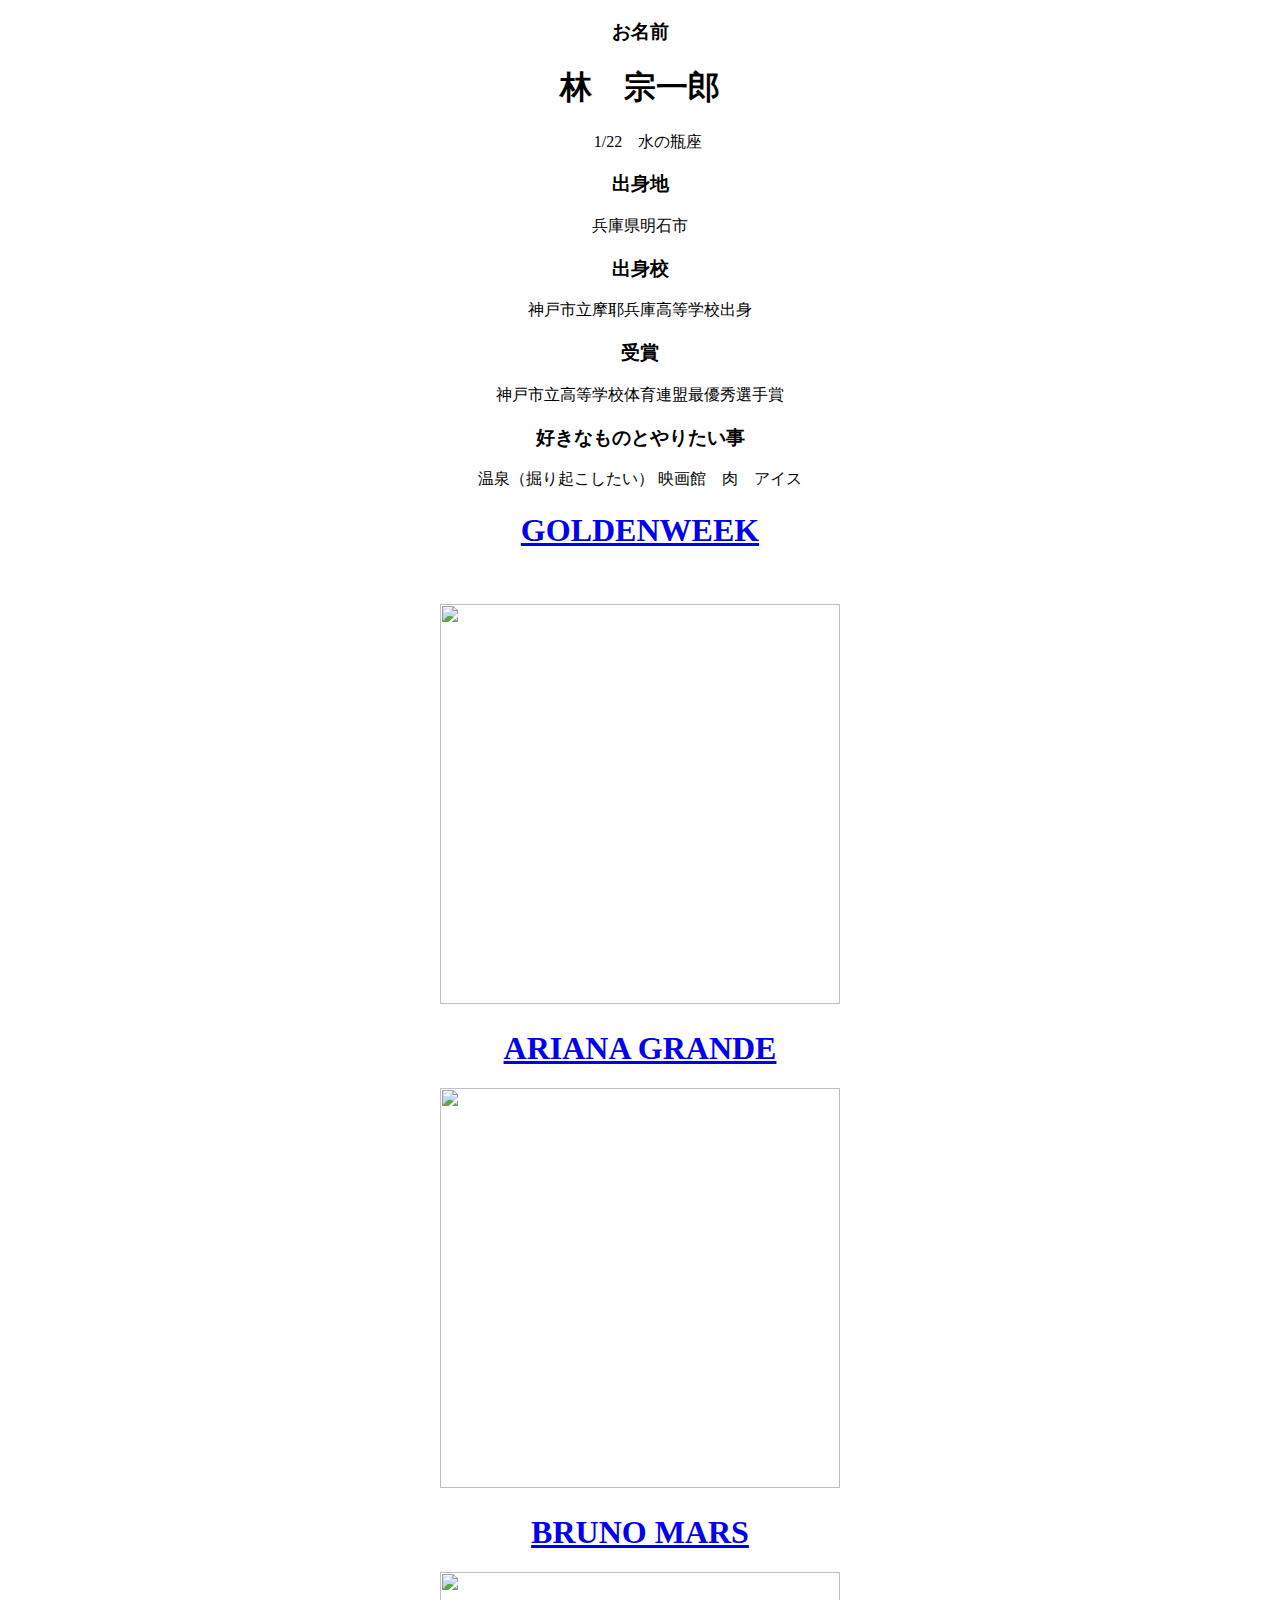
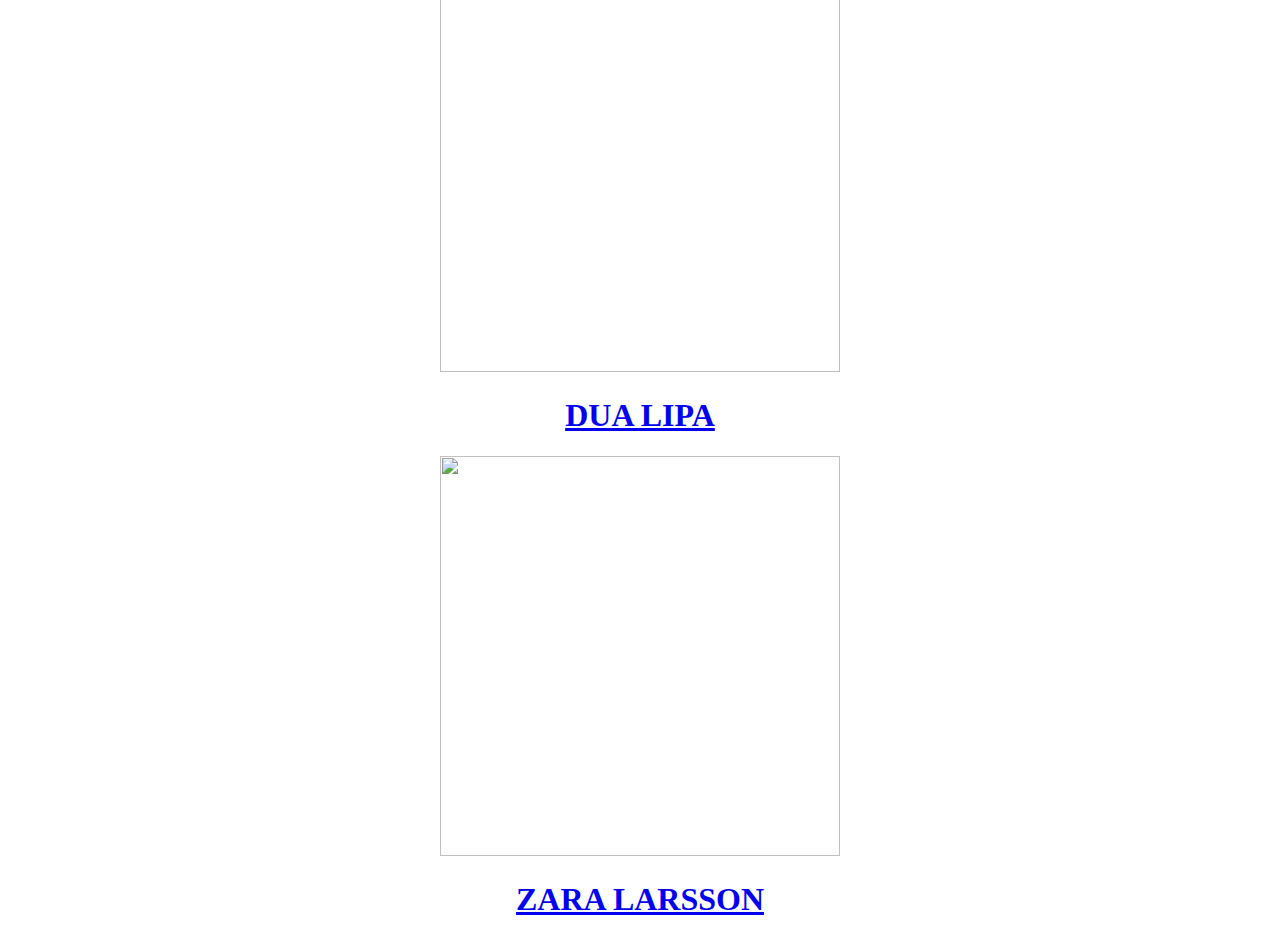
==== cv/index.html @ 2440c5f6 "fix" ====
<!DOCTYPE html>
<html>

<head>
  <meta charset="utf-8" />
  <title>aboutmeeeee cv</title>
  <center>
</head>

<body class='markdown-preview' data-use-github-style>
  <h3 id="-">お名前</h3>
  <h1 id="-">林　宗一郎</h1>
  <p>　1/22　水の瓶座</p>
  <h3 id="-">出身地</h3>
  <p>兵庫県明石市</p>
  <h3 id="-">出身校</h3>
  <p>神戸市立摩耶兵庫高等学校出身</p>
  <h3 id="-">受賞</h3>
  <p>神戸市立高等学校体育連盟最優秀選手賞</p>
  <h3 id="-">好きなものとやりたい事</h3>

  <p>温泉（掘り起こしたい） 映画館　肉　アイス</p>
  <section>
    <h1> <li><a href="golden.html">GOLDENWEEK
</a></h1>
 <p><img src="images.jpg" alt=""></p>
</section>
<section>
  <p><img src="AOE3BaoH_400x400.jpg" alt="" width="400" height="400"></p>
  <h1><li><a href="https://www.youtube.com/embed/ffxKSjUwKdU">ARIANA GRANDE
</a></li></h1>
</section>
<section>
  <p><img src="337578.jpg" alt="" width="400" height="400"></p>
  <h1><li><a href="https://www.youtube.com/embed/LsoLEjrDogU">BRUNO MARS
</a></li></h1>
</section>
<section>
  <p><img src="IMG_0691.gif" alt="" width="400" height="400"></p>
    <h1><li><a href="https://www.youtube.com/embed/k2qgadSvNyU">DUA LIPA
  </a></li></h1>
  </section>
  <section>
    <p><img src="artworks-000108843216-vt1dm6-t500x500.jpg" alt="" width="400" height="400"></p>
      <h1><li><a href="https://www.youtube.com/embed/aatr_2MstrI">ZARA LARSSON
    </a></li></h1>
  </section>








</body>

</html>
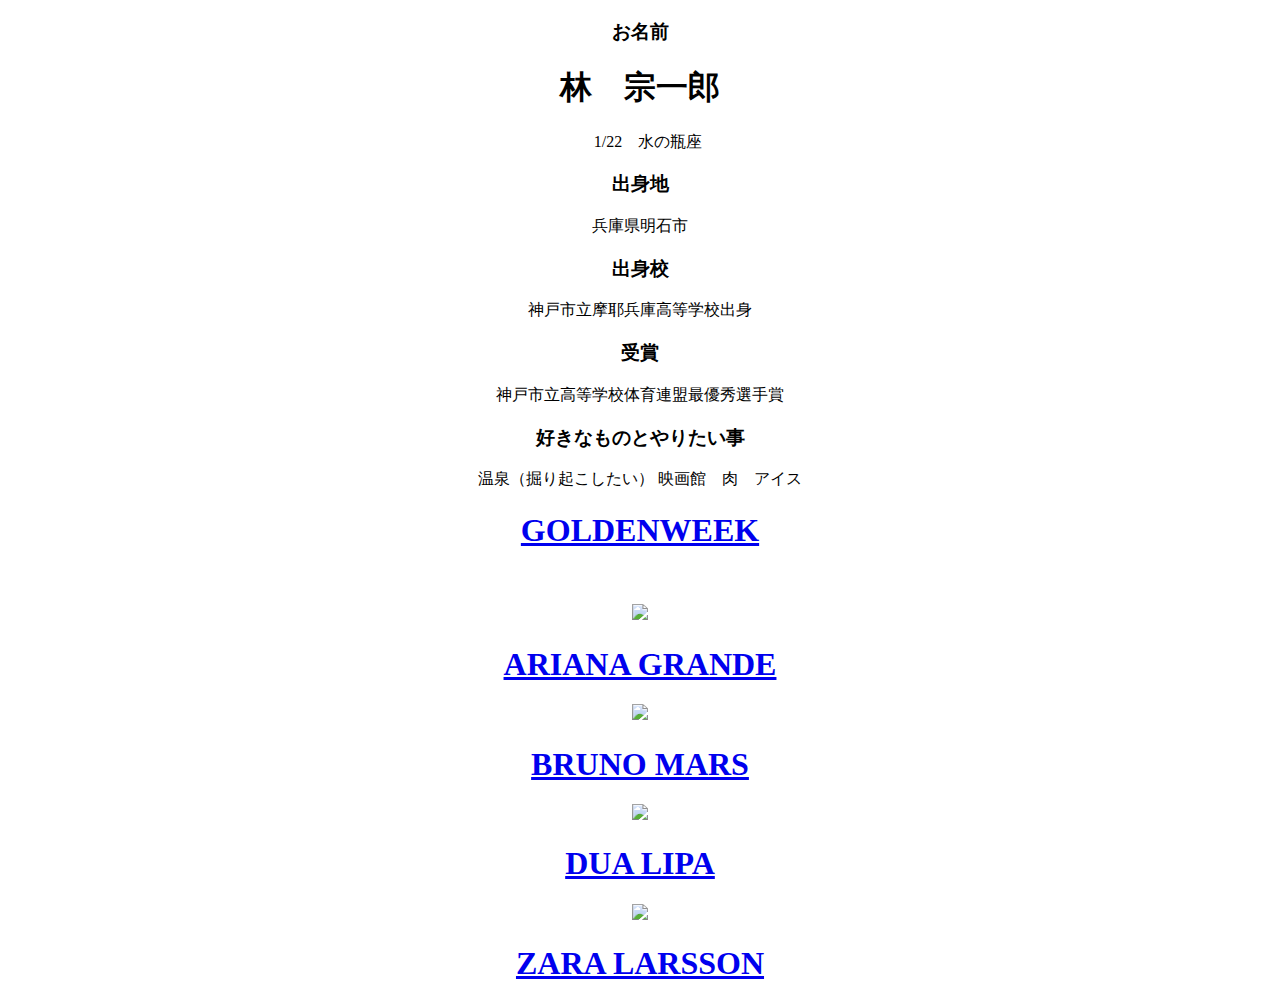
==== commit e130cdb6: "fix" ====
--- a/cv/index.html
+++ b/cv/index.html
@@ -7,8 +7,8 @@
   <center>
 </head>
 
-<body class='markdown-preview' data-use-github-style>
-  <h3 id="-">お名前</h3>
+<body>
+  <h3>お名前</h3>
   <h1 id="-">林　宗一郎</h1>
   <p>　1/22　水の瓶座</p>
   <h3 id="-">出身地</h3>
@@ -21,27 +21,27 @@
 
   <p>温泉（掘り起こしたい） 映画館　肉　アイス</p>
   <section>
-    <h1> <li><a href="golden.html">GOLDENWEEK
+    <h1> <li><a href="../gw/index.html">GOLDENWEEK
 </a></h1>
  <p><img src="images.jpg" alt=""></p>
 </section>
 <section>
-  <p><img src="AOE3BaoH_400x400.jpg" alt="" width="400" height="400"></p>
+  <p><img src="./assets/img/AOE3BaoH_400x400.jpg"></p>
   <h1><li><a href="https://www.youtube.com/embed/ffxKSjUwKdU">ARIANA GRANDE
 </a></li></h1>
 </section>
 <section>
-  <p><img src="337578.jpg" alt="" width="400" height="400"></p>
+  <p><img src="./assets/img/337578.jpg"></p>
   <h1><li><a href="https://www.youtube.com/embed/LsoLEjrDogU">BRUNO MARS
 </a></li></h1>
 </section>
 <section>
-  <p><img src="IMG_0691.gif" alt="" width="400" height="400"></p>
+  <p><img src="./assets/img/IMG_0691.gif"></p>
     <h1><li><a href="https://www.youtube.com/embed/k2qgadSvNyU">DUA LIPA
   </a></li></h1>
   </section>
   <section>
-    <p><img src="artworks-000108843216-vt1dm6-t500x500.jpg" alt="" width="400" height="400"></p>
+    <p><img src="./assets/img/artworks-000108843216-vt1dm6-t500x500.jpg"></p>
       <h1><li><a href="https://www.youtube.com/embed/aatr_2MstrI">ZARA LARSSON
     </a></li></h1>
   </section>
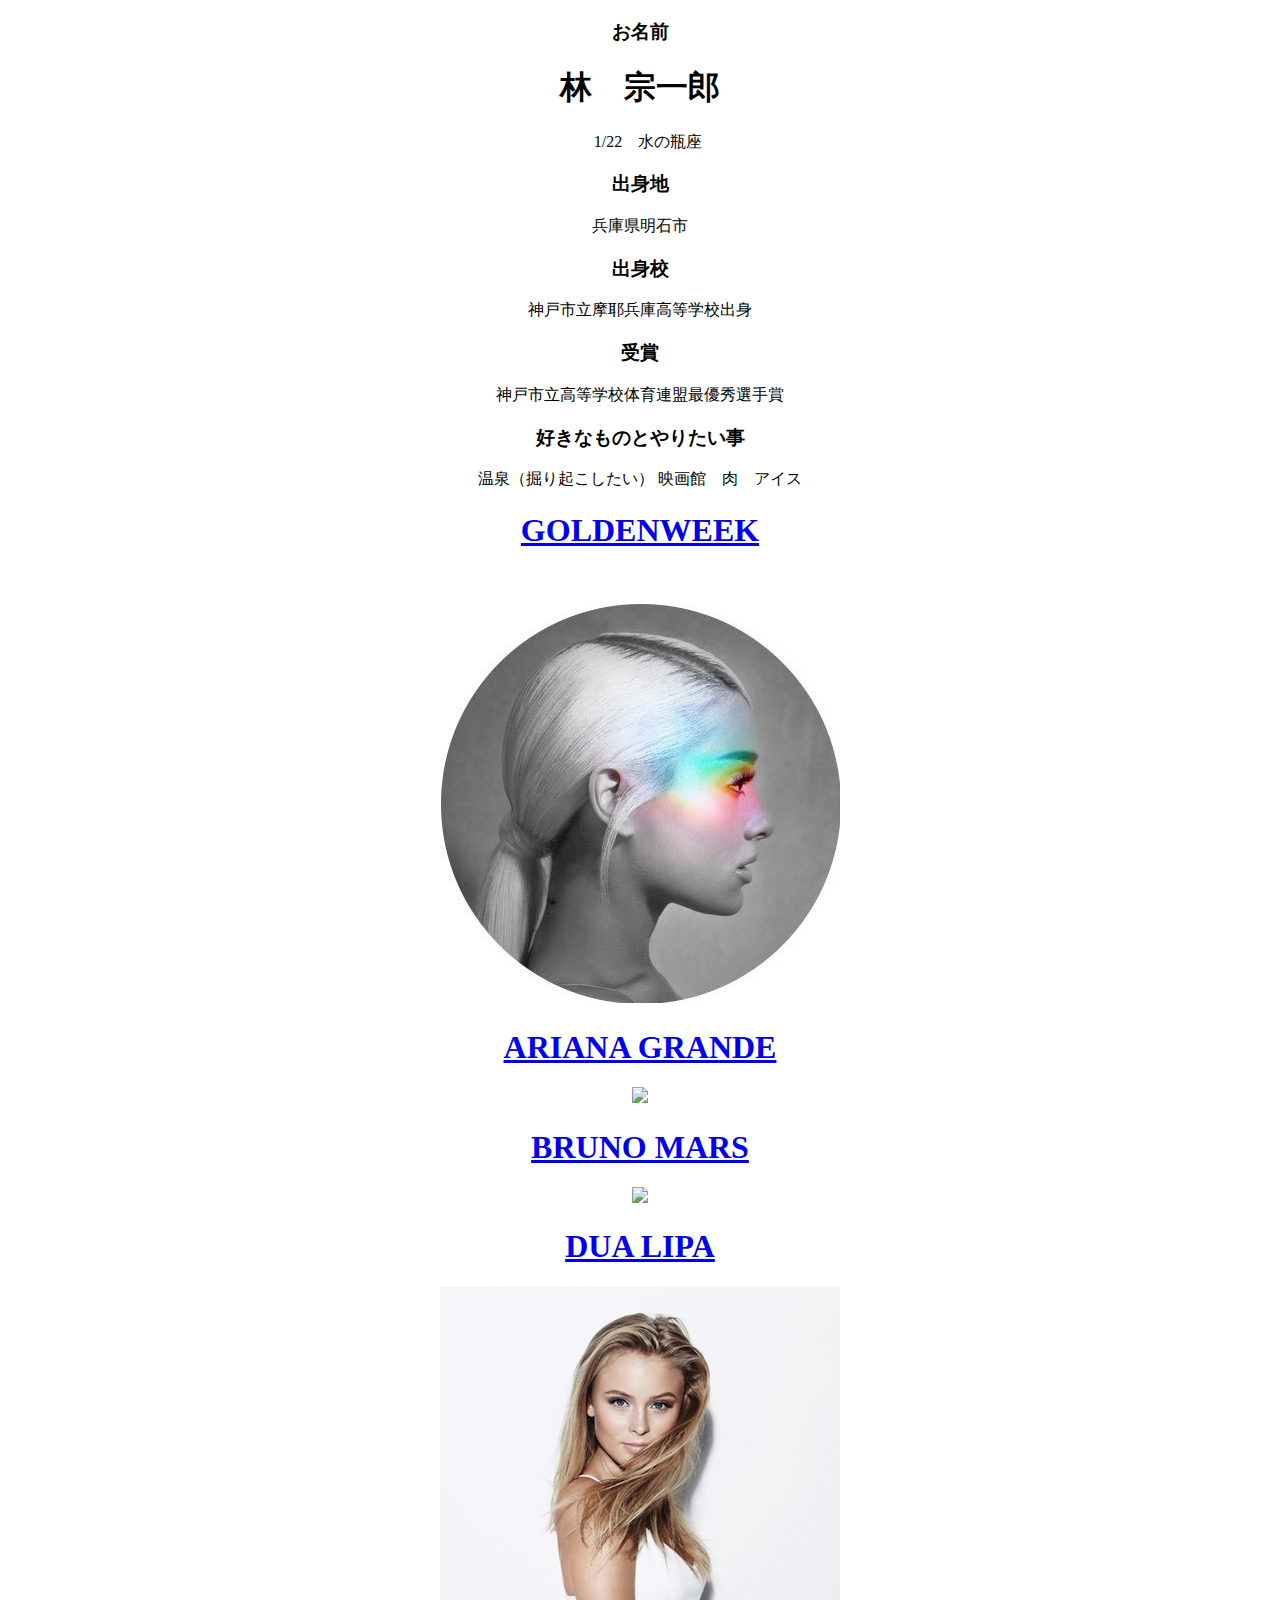
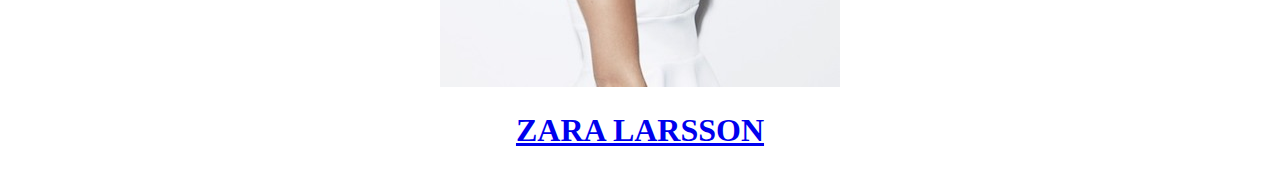
==== commit 946b6844: "fix" ====
--- a/cv/index.html
+++ b/cv/index.html
@@ -26,22 +26,22 @@
  <p><img src="images.jpg" alt=""></p>
 </section>
 <section>
-  <p><img src="./assets/img/AOE3BaoH_400x400.jpg"></p>
+  <p><img src="../assets/img/AOE3BaoH_400x400.jpg"></p>
   <h1><li><a href="https://www.youtube.com/embed/ffxKSjUwKdU">ARIANA GRANDE
 </a></li></h1>
 </section>
 <section>
-  <p><img src="./assets/img/337578.jpg"></p>
+  <p><img src="../assets/img/337578.jpg"></p>
   <h1><li><a href="https://www.youtube.com/embed/LsoLEjrDogU">BRUNO MARS
 </a></li></h1>
 </section>
 <section>
-  <p><img src="./assets/img/IMG_0691.gif"></p>
+  <p><img src="../assets/img/IMG_0691.gif"></p>
     <h1><li><a href="https://www.youtube.com/embed/k2qgadSvNyU">DUA LIPA
   </a></li></h1>
   </section>
   <section>
-    <p><img src="./assets/img/artworks-000108843216-vt1dm6-t500x500.jpg"></p>
+    <p><img src="../assets/img/artworks-000108843216-vt1dm6-t500x500.jpg"></p>
       <h1><li><a href="https://www.youtube.com/embed/aatr_2MstrI">ZARA LARSSON
     </a></li></h1>
   </section>
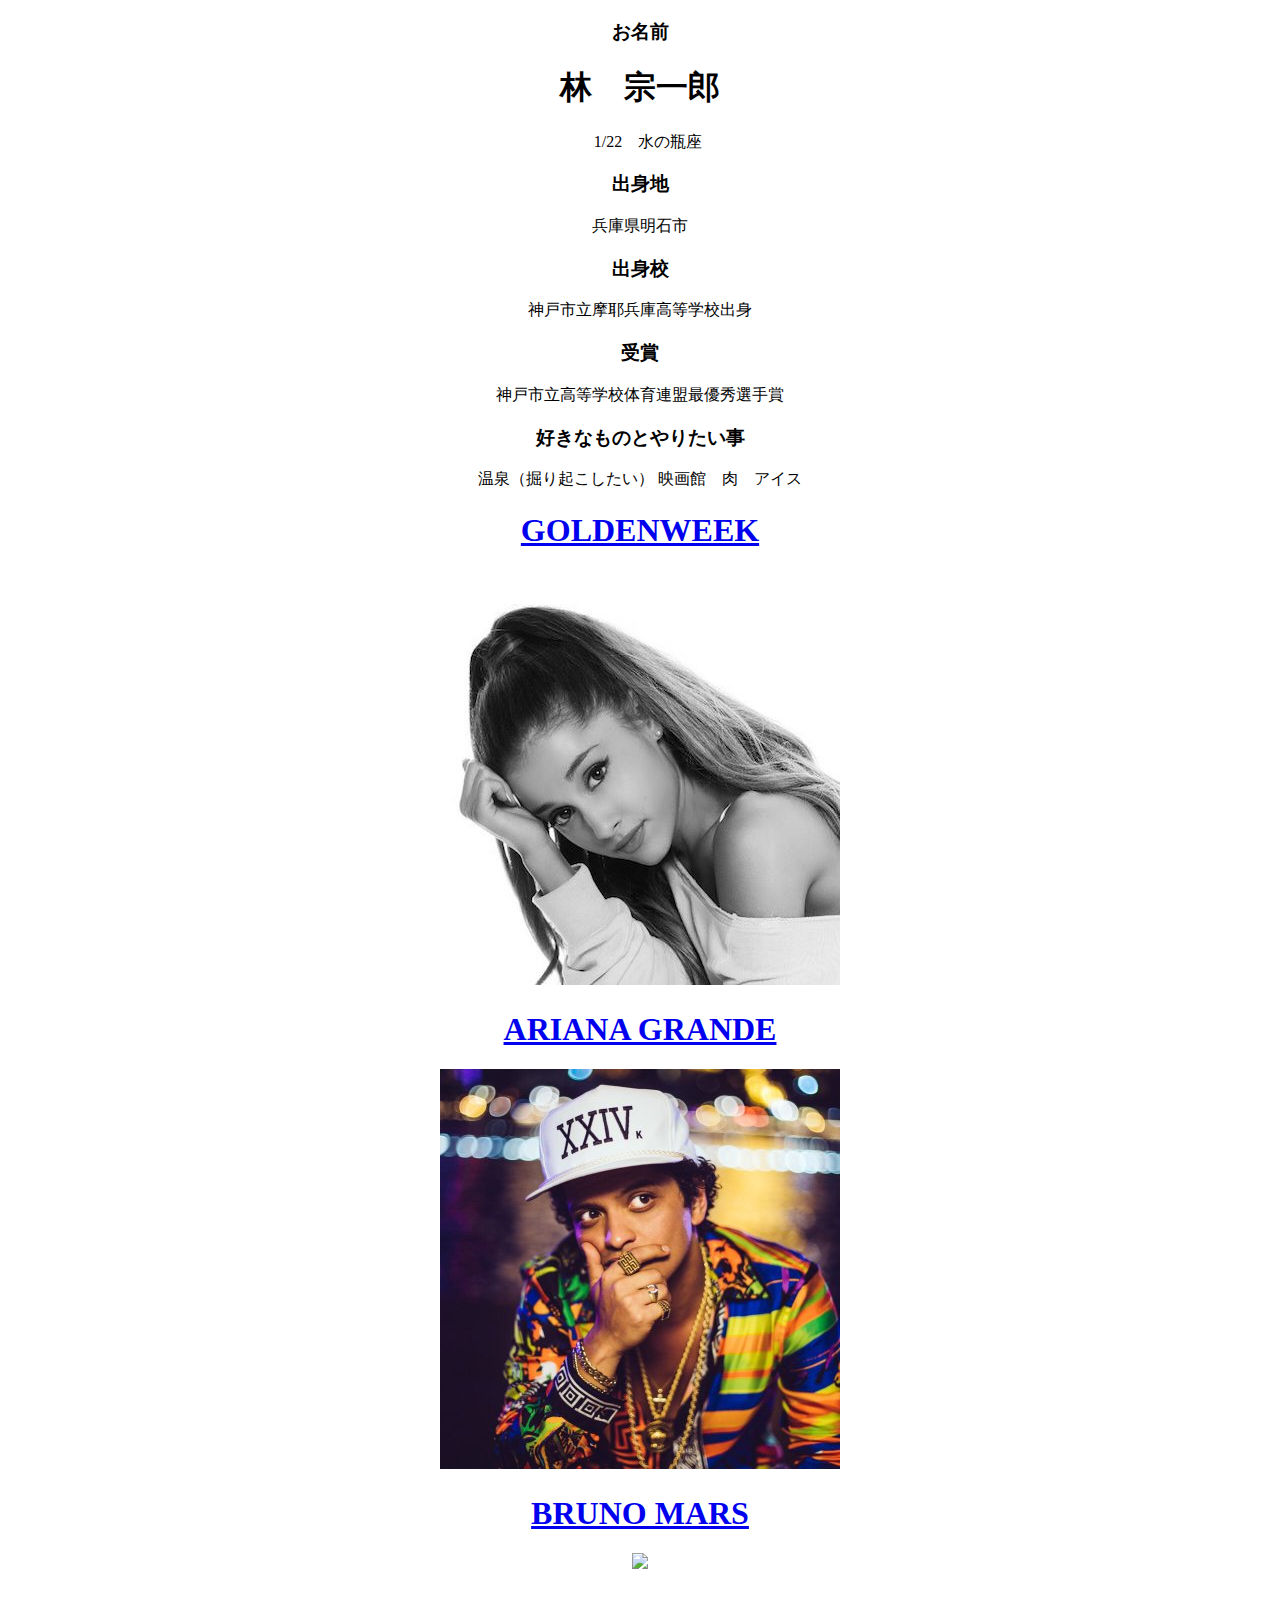
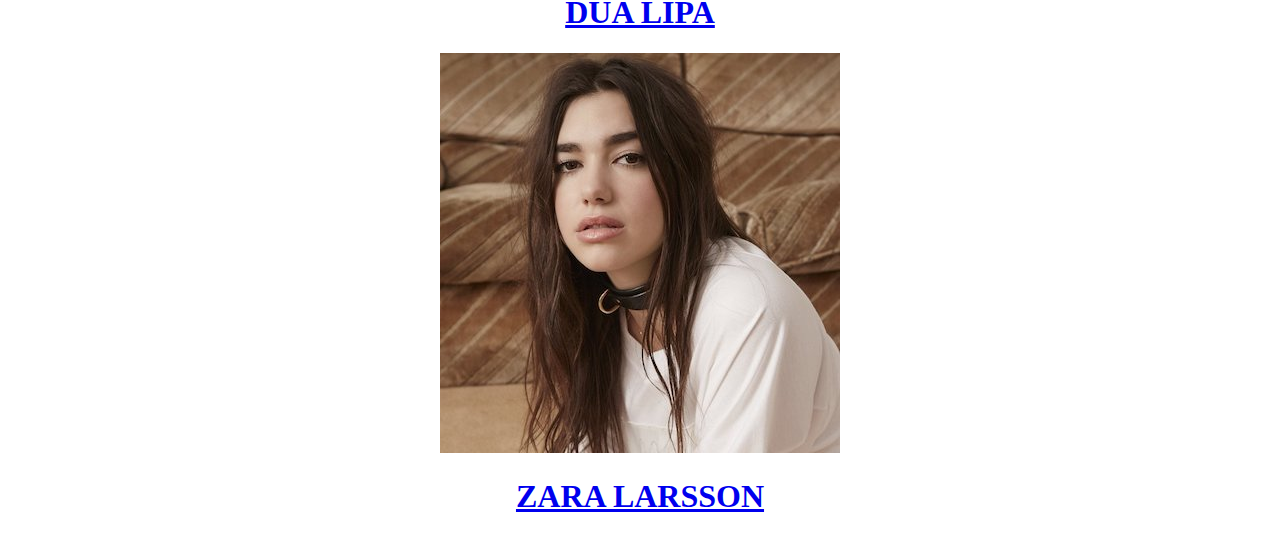
==== commit 8457d41e: "fix" ====
--- a/cv/index.html
+++ b/cv/index.html
@@ -26,12 +26,12 @@
  <p><img src="images.jpg" alt=""></p>
 </section>
 <section>
-  <p><img src="../assets/img/AOE3BaoH_400x400.jpg"></p>
+  <p><img src="../assets/img/Ariana-Grande-Billboard.jpg"></p>
   <h1><li><a href="https://www.youtube.com/embed/ffxKSjUwKdU">ARIANA GRANDE
 </a></li></h1>
 </section>
 <section>
-  <p><img src="../assets/img/337578.jpg"></p>
+  <p><img src="../assets/img/bK1_Bkpq_400x400.jpg"></p>
   <h1><li><a href="https://www.youtube.com/embed/LsoLEjrDogU">BRUNO MARS
 </a></li></h1>
 </section>
@@ -41,7 +41,7 @@
   </a></li></h1>
   </section>
   <section>
-    <p><img src="../assets/img/artworks-000108843216-vt1dm6-t500x500.jpg"></p>
+    <p><img src="../assets/img/8af37943ce1862aea3fcd0fbbc400edc.jpg"></p>
       <h1><li><a href="https://www.youtube.com/embed/aatr_2MstrI">ZARA LARSSON
     </a></li></h1>
   </section>
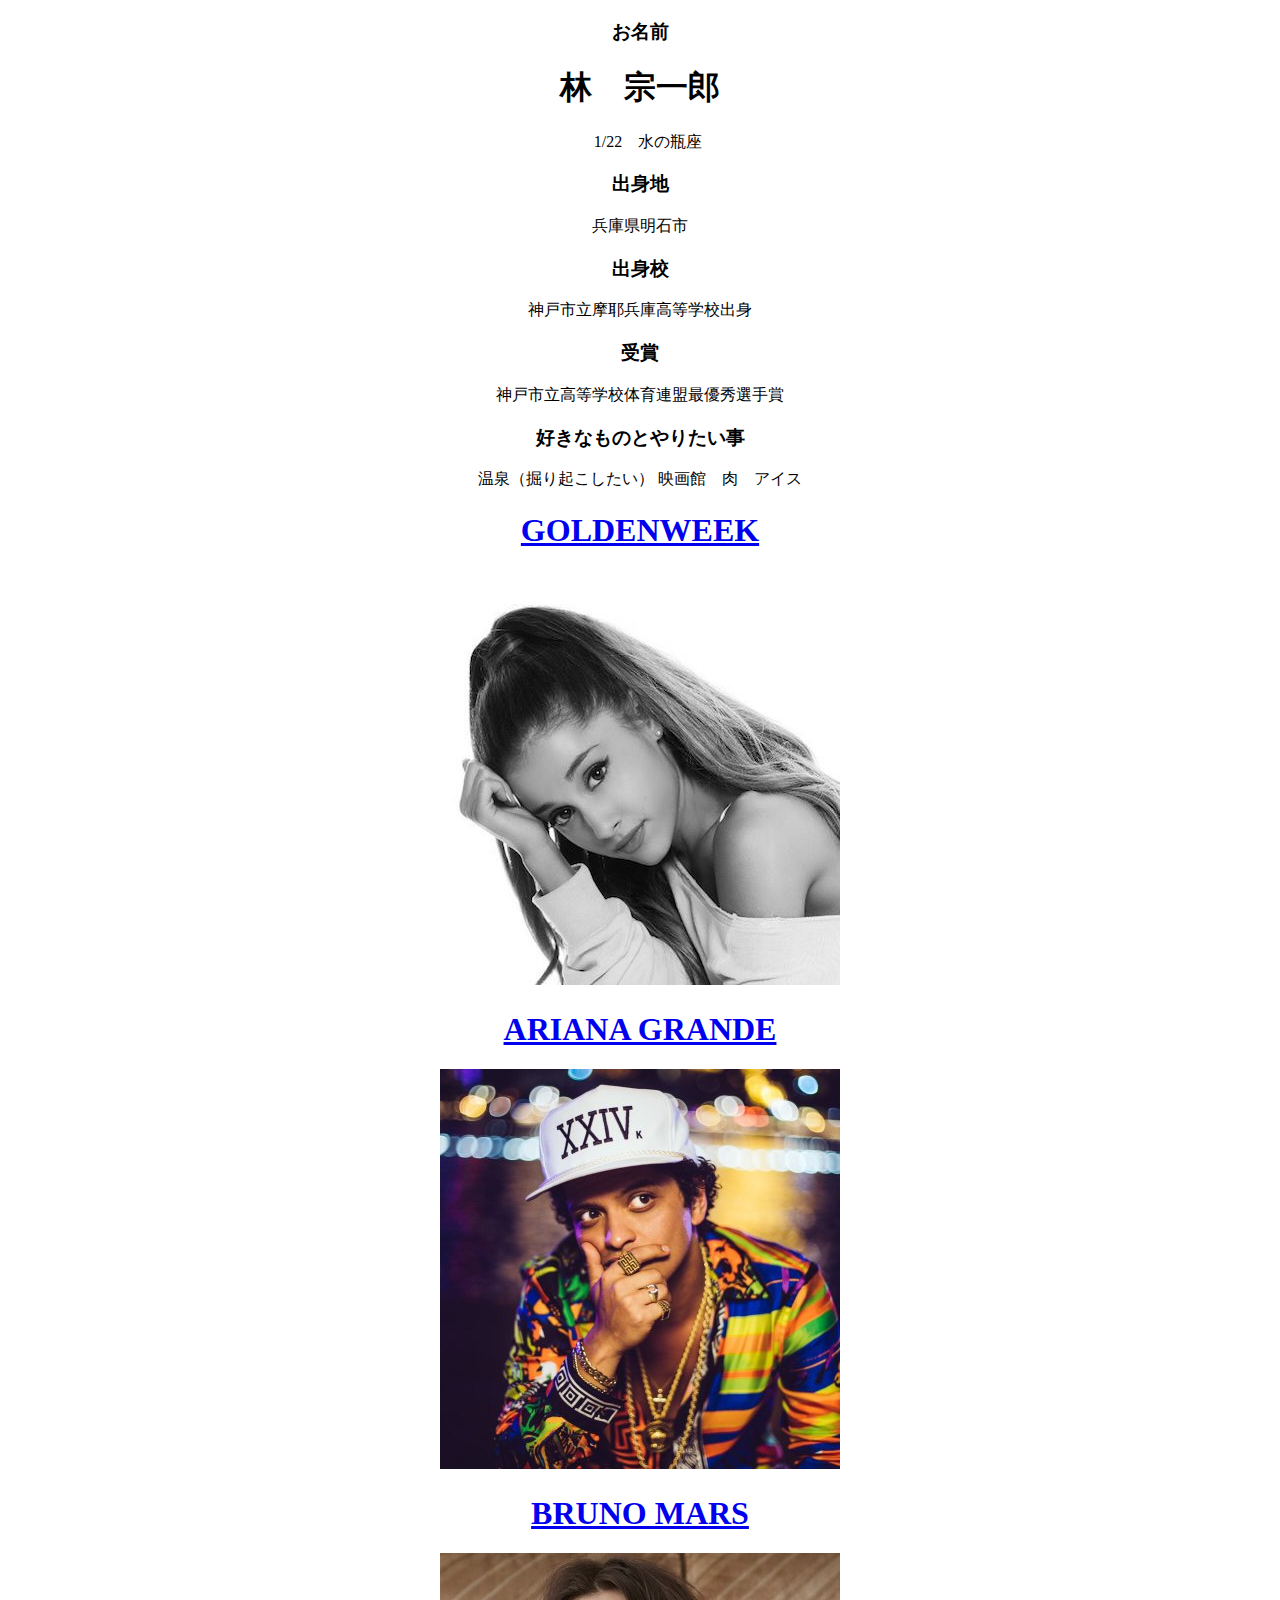
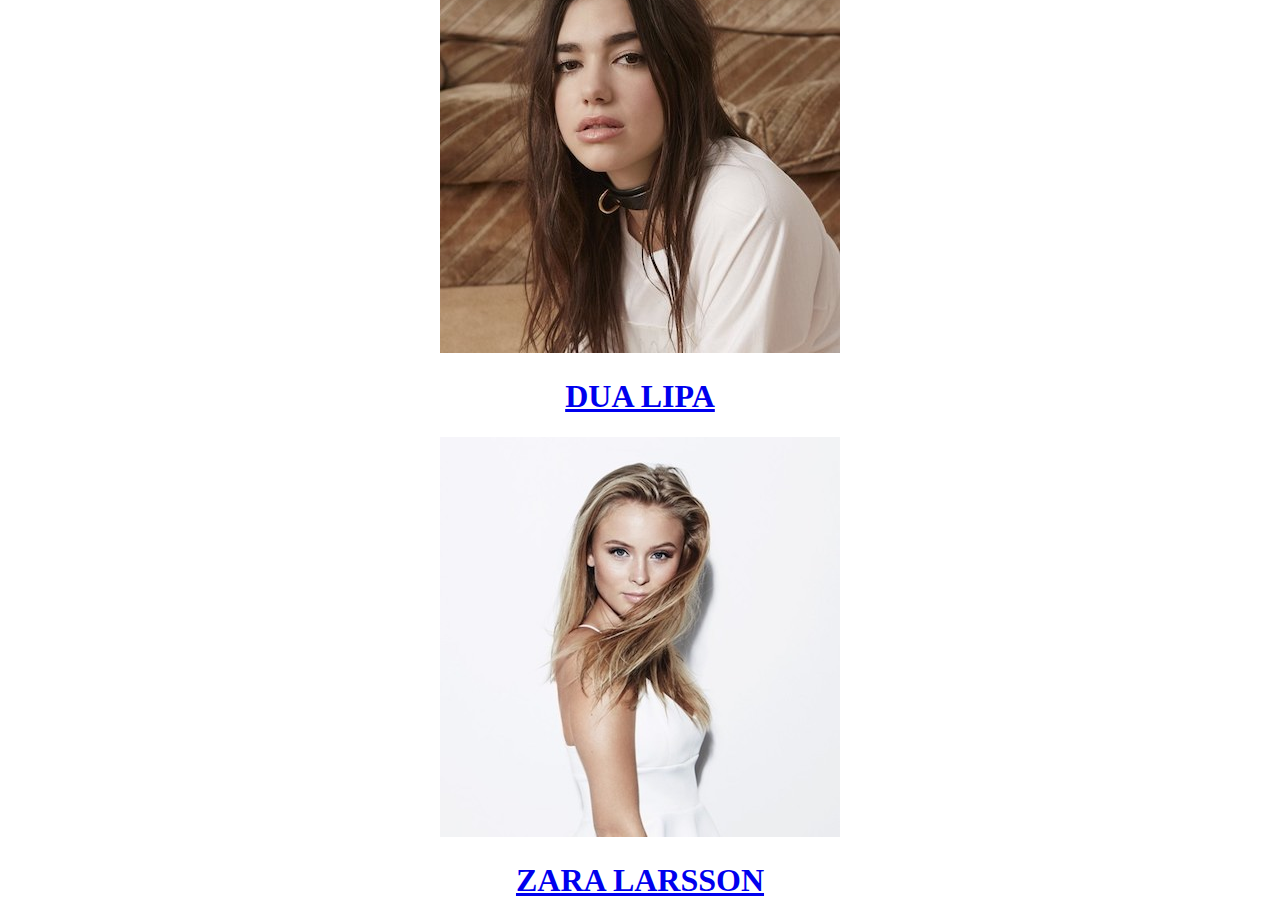
==== commit 4df2048c: "fix" ====
--- a/cv/index.html
+++ b/cv/index.html
@@ -36,12 +36,12 @@
 </a></li></h1>
 </section>
 <section>
-  <p><img src="../assets/img/IMG_0691.gif"></p>
+  <p><img src="../assets/img/8af37943ce1862aea3fcd0fbbc400edc.jpg"></p>
     <h1><li><a href="https://www.youtube.com/embed/k2qgadSvNyU">DUA LIPA
   </a></li></h1>
   </section>
   <section>
-    <p><img src="../assets/img/8af37943ce1862aea3fcd0fbbc400edc.jpg"></p>
+    <p><img src="../assets/img/artworks-000108843216-vt1dm6-t500x500.jpg"></p>
       <h1><li><a href="https://www.youtube.com/embed/aatr_2MstrI">ZARA LARSSON
     </a></li></h1>
   </section>
